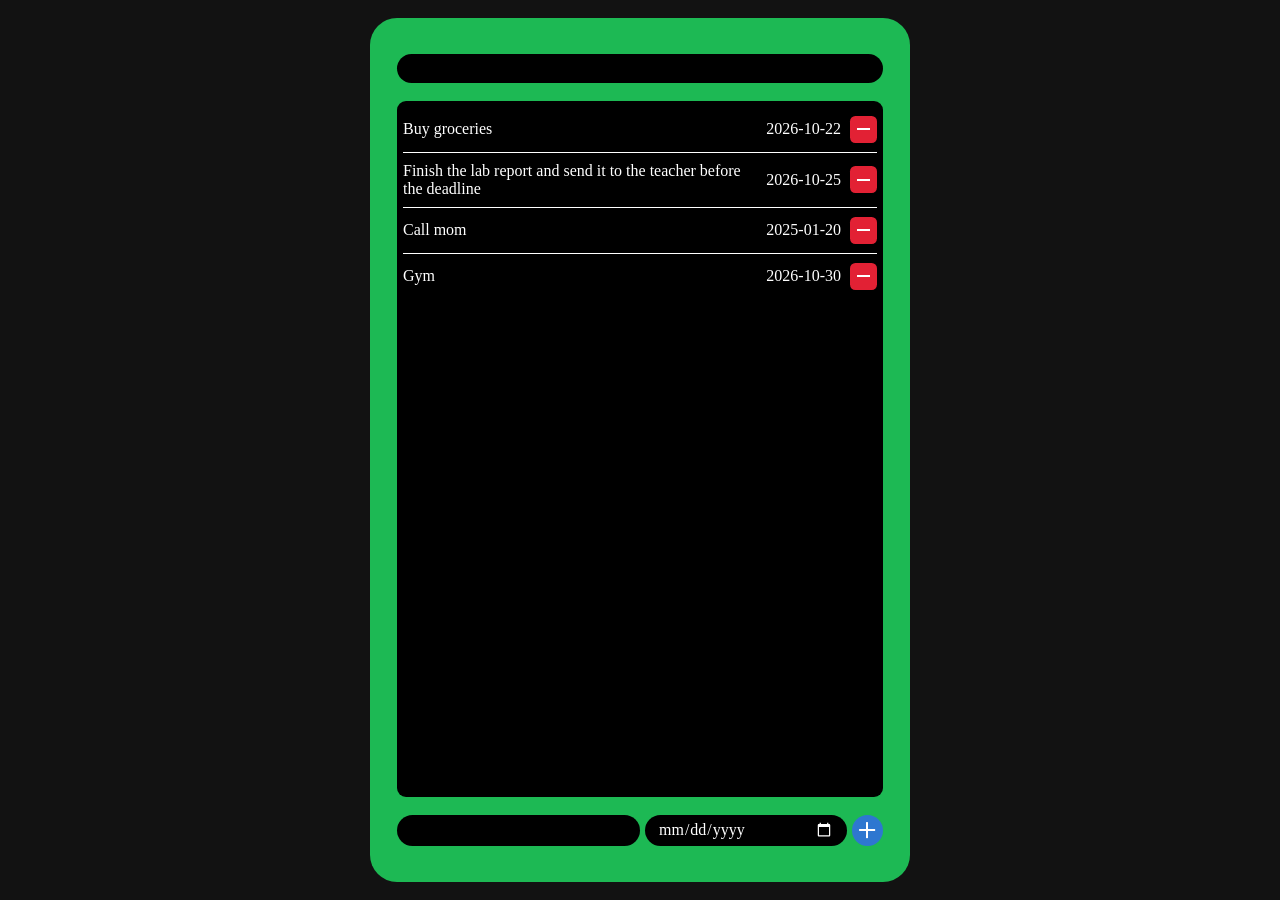
==== lab-b/index.html @ 598902c6 "a+b" ====
<!doctype html>
<html lang="en">
<head>
    <meta charset="UTF-8">
    <meta name="viewport" content="width=device-width, initial-scale=1">
    <title>Imie Nazwisko (00000) - AI LAB B</title>

    <link rel="stylesheet" href="styles.css" type="text/css">
    <script src="scripts.js" defer></script>
</head>
<body>
    <main class="container">
        <input type="text" class="search">
        <div class="screen"></div>
        <form class="add">
            <input type="text" class="add-text">
            <input type="date" class="add-date">
            <button type="submit" class="add-button" aria-label="Add"></button>
        </form>
    </main>
</body>
</html>
---- lab-b/styles.css ----
* {
  box-sizing: border-box;
}

body {
  margin: 0;
  height: 100vh;
  display: flex;
  justify-content: center;
  align-items: center;
  background-color: #121212;
}

input {
  padding: 0.6vh 1.5vh;
  border: none;
  border-radius: 999px;
  font: inherit;
  outline: none;
}

/* width in vh: same physical width on screens of the same physical height */
.container {
  height: calc(100vh - 4vh);
  width: 60vh;
  max-width: 100%;
  display: flex;
  flex-direction: column;
  align-items: center;
  justify-content: center;
  gap: 2vh;
  padding: 4vh 0;
  border-radius: 3vh;
  background-color: #1db954;
}

.search,
.screen,
.add {
  width: 90%;
}

.search,
.add input {
  color: #fff;
  background-color: #000;
  color-scheme: dark;
}

.screen input {
  color: #000;
  background-color: #fff;
}

.screen {
  flex: 1;
  min-height: 0;
  padding: 6px;
  overflow-y: auto;
  border-radius: 1vh;
  background-color: #000;
}

.item {
  display: flex;
  align-items: center;
  gap: 1vh;
  padding: 1vh 0;
  color: #fff;
}

.item + .item {
  border-top: 1px solid #fff;
}

.item-text {
  flex: 1;
  min-width: 0;
  overflow-wrap: anywhere;
}

.remove {
  flex-shrink: 0;
  display: grid;
  place-items: center;
  width: 3vh;
  height: 3vh;
  padding: 0;
  border: none;
  border-radius: 0.6vh;
  background-color: #e22134;
  cursor: pointer;
}

.remove::before {
  content: "";
  width: 50%;
  height: 2px;
  background-color: #fff;
}

.add {
  display: flex;
  gap: 0.5vh;
}

.add-text {
  width: 50%;
}

.add-date {
  flex: 1;
  min-width: 0;
}

.add-button {
  flex-shrink: 0;
  position: relative;
  width: 3.5vh;
  height: 3.5vh;
  padding: 0;
  border: none;
  border-radius: 50%;
  background-color: #2e77d0;
  cursor: pointer;
}

.add-button::before,
.add-button::after {
  content: "";
  position: absolute;
  top: 50%;
  left: 50%;
  width: 50%;
  height: 2px;
  background-color: #fff;
  transform: translate(-50%, -50%);
}

.add-button::after {
  transform: translate(-50%, -50%) rotate(90deg);
}
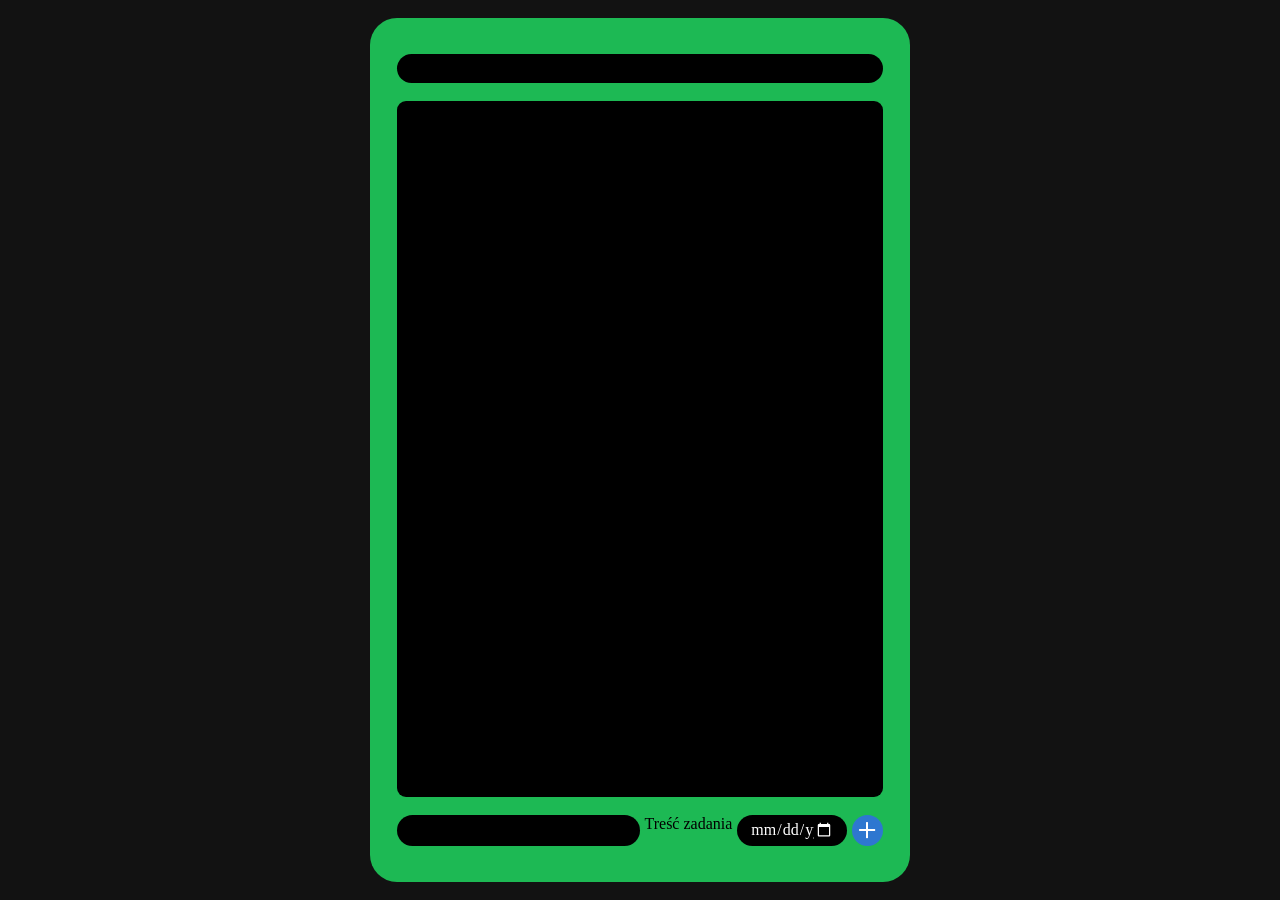
==== commit 414427d0: "lab-b" ====
--- a/lab-b/index.html
+++ b/lab-b/index.html
@@ -1,3 +1,4 @@
+<!-- Claude Code, całość kodu została wygenerowana, 1 prompt na każde wymaganie/funkcjonalność, to samo w JS i CSS -->
 <!doctype html>
 <html lang="en">
 <head>
@@ -13,7 +14,7 @@
         <input type="text" class="search">
         <div class="screen"></div>
         <form class="add">
-            <input type="text" class="add-text">
+            <input type="text" class="add-text">Treść zadania
             <input type="date" class="add-date">
             <button type="submit" class="add-button" aria-label="Add"></button>
         </form>
--- a/lab-b/styles.css
+++ b/lab-b/styles.css
@@ -1,3 +1,4 @@
+/*Claude Code*/
 * {
   box-sizing: border-box;
 }
@@ -19,7 +20,6 @@
   outline: none;
 }
 
-/* width in vh: same physical width on screens of the same physical height */
 .container {
   height: calc(100vh - 4vh);
   width: 60vh;
@@ -77,6 +77,17 @@
   flex: 1;
   min-width: 0;
   overflow-wrap: anywhere;
+}
+
+.item-text mark {
+  color: #000;
+  background-color: #fff;
+}
+
+.item-date {
+  flex-shrink: 0;
+  min-width: 10ch;
+  min-height: 1lh;
 }
 
 .remove {
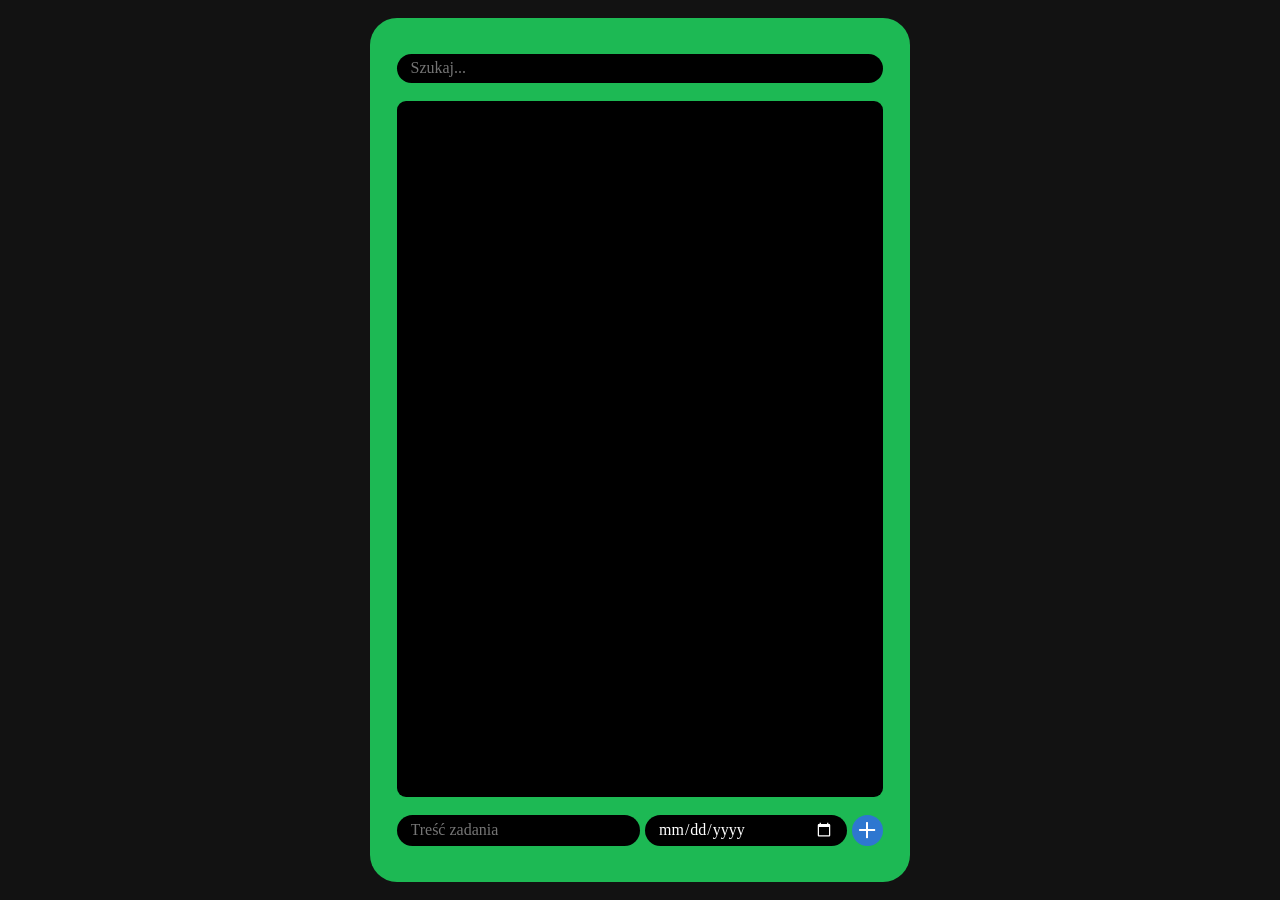
==== commit 57405854: "add placeholders" ====
--- a/lab-b/index.html
+++ b/lab-b/index.html
@@ -11,10 +11,10 @@
 </head>
 <body>
     <main class="container">
-        <input type="text" class="search">
+        <input type="text" class="search" placeholder="Szukaj...">
         <div class="screen"></div>
         <form class="add">
-            <input type="text" class="add-text">Treść zadania
+            <input type="text" class="add-text" placeholder="Treść zadania">
             <input type="date" class="add-date">
             <button type="submit" class="add-button" aria-label="Add"></button>
         </form>
